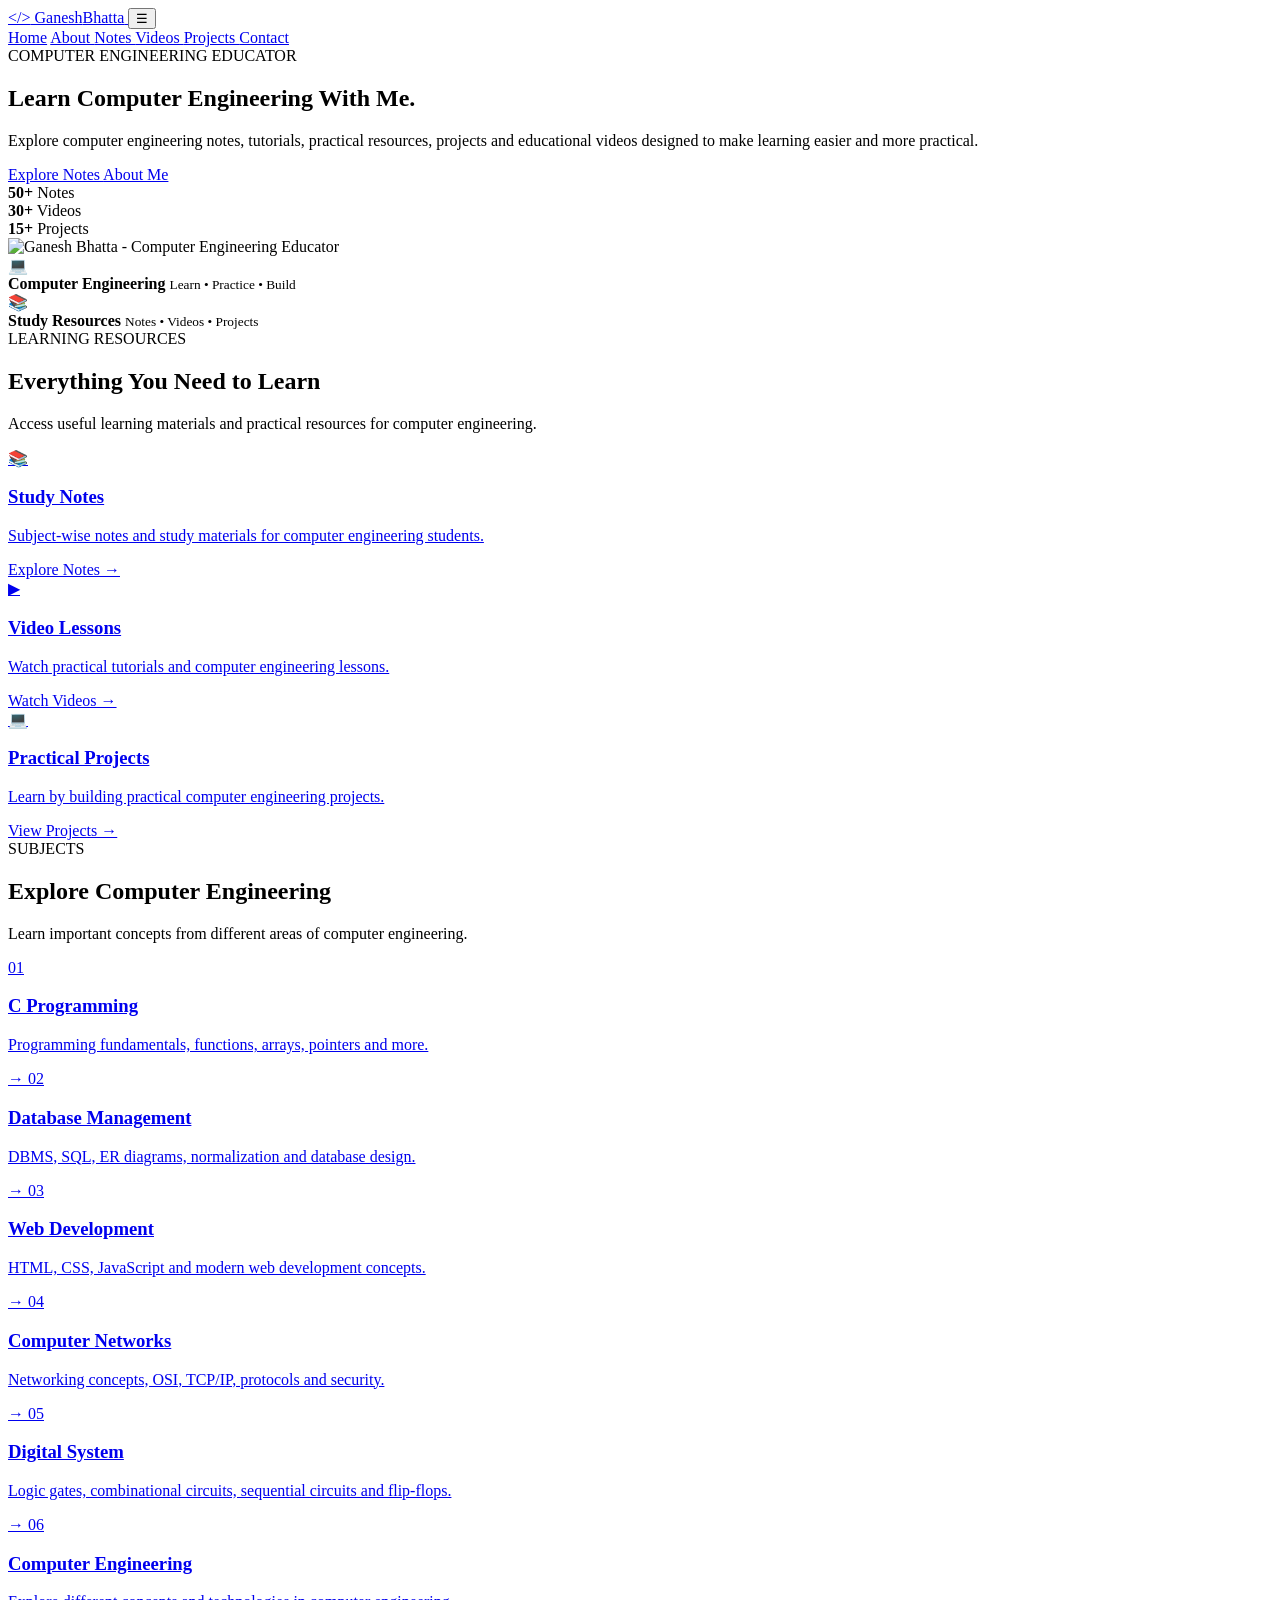
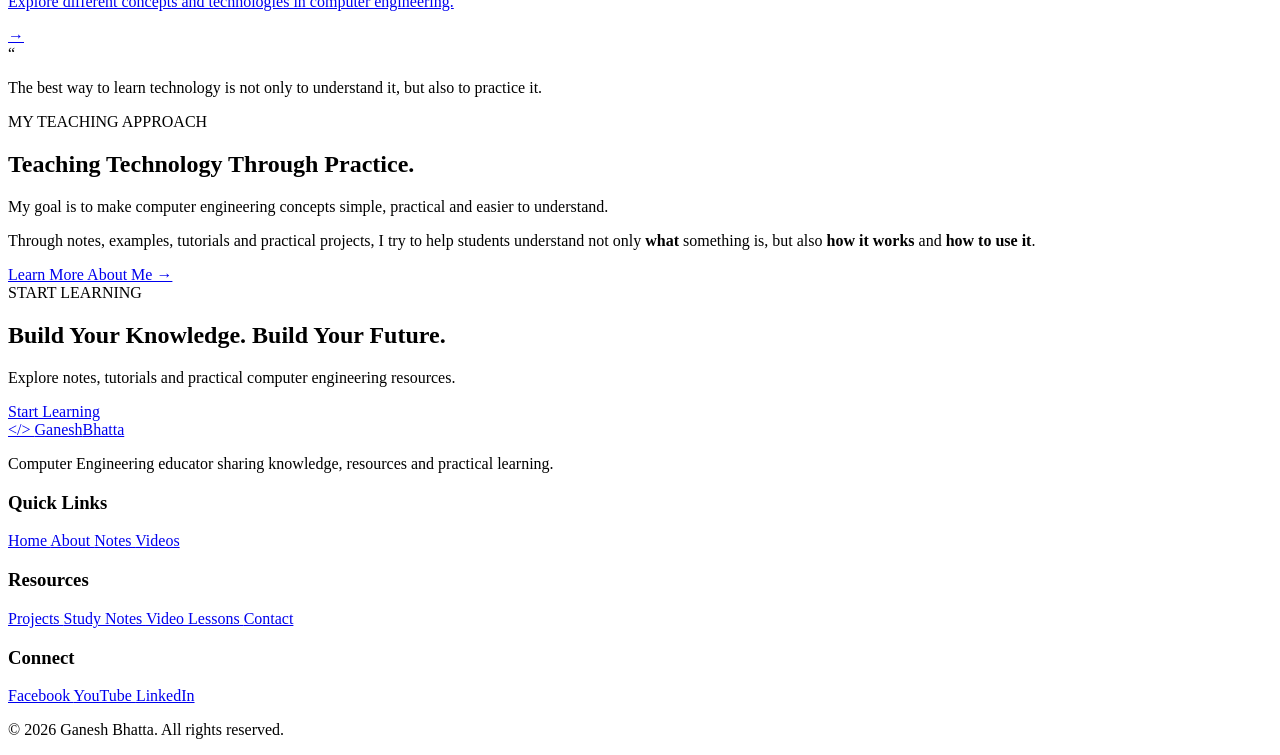
==== index.html @ 10185036 "Add files via upload" ====
<!DOCTYPE html>
<html lang="en">
<head>
    <meta charset="UTF-8">
    <meta name="viewport" content="width=device-width, initial-scale=1.0">

    <title>Ganesh Bhatta | Computer Engineering Educator</title>

    <meta name="description"
          content="Official website of Ganesh Bhatta, Computer Engineering Educator. Explore notes, tutorials, projects, videos and learning resources.">

    <link rel="stylesheet" href="css/style.css">
</head>

<body>

   <!-- =========================================
         HEADER
    ========================================= -->

    <header class="site-header">

        <div class="container header-inner">

            <a href="index.html" class="logo">
                <span class="logo-mark">&lt;/&gt;</span>
                Ganesh<span>Bhatta</span>
            </a>

            <button class="menu-btn" id="menuBtn">
                ☰
            </button>

            <nav class="main-nav" id="mainNav">

                <a href="index.html" class="active">Home</a>

                <a href="about.html" >
                    About
                </a>

                <a href="notes.html">
                    Notes
                </a>

                <a href="videos.html">
                    Videos
                </a>

                <a href="projects.html">
                    Projects
                </a>

                <a href="contact.html">
                    Contact
                </a>

            </nav>

        </div>

    </header>


    <!-- =========================================


    <!-- =========================================


        </div>

    </header>



    <!-- ================= HERO SECTION ================= -->

    <main>

        <section class="hero">

            <div class="container hero-container">


                <!-- Hero Content -->

                <div class="hero-content">

                    <div class="hero-label">
                        COMPUTER ENGINEERING EDUCATOR
                    </div>


                    <h1>
                        Learn Computer
                        <span>Engineering</span>
                        With Me.
                    </h1>


                    <p class="hero-description">
                        Explore computer engineering notes, tutorials,
                        practical resources, projects and educational
                        videos designed to make learning easier and
                        more practical.
                    </p>


                    <!-- Hero Buttons -->

                    <div class="hero-buttons">

                        <a href="notes.html" class="btn btn-primary">
                            Explore Notes
                        </a>

                        <a href="about.html" class="btn btn-secondary">
                            About Me
                        </a>

                    </div>


                    <!-- Statistics -->

                    <div class="hero-stats">

                        <div class="stat-item">

                            <strong>50+</strong>

                            <span>Notes</span>

                        </div>


                        <div class="stat-item">

                            <strong>30+</strong>

                            <span>Videos</span>

                        </div>


                        <div class="stat-item">

                            <strong>15+</strong>

                            <span>Projects</span>

                        </div>

                    </div>

                </div>



                <!-- ================= PROFILE IMAGE ================= -->

                <div class="hero-profile">

                    <!-- Decorative glow -->

                    <div class="profile-glow"></div>


                    <!-- Profile Image -->

                    <div class="profile-image-wrapper">

                        <img
                            src="images/Profile.JPEG"
                            alt="Ganesh Bhatta - Computer Engineering Educator"
                        >

                    </div>


                    <!-- Top Floating Card -->

                    <div class="profile-badge badge-top">

                        <div class="badge-icon">
                            💻
                        </div>

                        <div class="badge-content">

                            <strong>
                                Computer Engineering
                            </strong>

                            <small>
                                Learn • Practice • Build
                            </small>

                        </div>

                    </div>


                    <!-- Bottom Floating Card -->

                    <div class="profile-badge badge-bottom">

                        <div class="badge-icon">
                            📚
                        </div>

                        <div class="badge-content">

                            <strong>
                                Study Resources
                            </strong>

                            <small>
                                Notes • Videos • Projects
                            </small>

                        </div>

                    </div>


                </div>

            </div>

        </section>



        <!-- ================= LEARNING RESOURCES ================= -->

        <section class="resources-section">

            <div class="container">

                <div class="section-heading">

                    <span>
                        LEARNING RESOURCES
                    </span>

                    <h2>
                        Everything You Need to Learn
                    </h2>

                    <p>
                        Access useful learning materials and practical
                        resources for computer engineering.
                    </p>

                </div>



                <div class="resource-grid">


                    <!-- Notes -->

                    <a href="notes.html" class="resource-card">

                        <div class="resource-icon">
                            📚
                        </div>

                        <h3>
                            Study Notes
                        </h3>

                        <p>
                            Subject-wise notes and study materials
                            for computer engineering students.
                        </p>

                        <span class="resource-link">
                            Explore Notes →
                        </span>

                    </a>



                    <!-- Videos -->

                    <a href="videos.html" class="resource-card">

                        <div class="resource-icon">
                            ▶
                        </div>

                        <h3>
                            Video Lessons
                        </h3>

                        <p>
                            Watch practical tutorials and
                            computer engineering lessons.
                        </p>

                        <span class="resource-link">
                            Watch Videos →
                        </span>

                    </a>



                    <!-- Projects -->

                    <a href="projects.html" class="resource-card">

                        <div class="resource-icon">
                            💻
                        </div>

                        <h3>
                            Practical Projects
                        </h3>

                        <p>
                            Learn by building practical computer
                            engineering projects.
                        </p>

                        <span class="resource-link">
                            View Projects →
                        </span>

                    </a>

                </div>

            </div>

        </section>



        <!-- ================= SUBJECTS ================= -->

        <section class="subjects-section">

            <div class="container">

                <div class="section-heading">

                    <span>
                        SUBJECTS
                    </span>

                    <h2>
                        Explore Computer Engineering
                    </h2>

                    <p>
                        Learn important concepts from different areas
                        of computer engineering.
                    </p>

                </div>



                <div class="subject-grid">


                    <a href="notes.html" class="subject-card">

                        <span class="subject-number">
                            01
                        </span>

                        <h3>
                            C Programming
                        </h3>

                        <p>
                            Programming fundamentals,
                            functions, arrays, pointers and more.
                        </p>

                        <span class="subject-arrow">
                            →
                        </span>

                    </a>



                    <a href="notes.html" class="subject-card">

                        <span class="subject-number">
                            02
                        </span>

                        <h3>
                            Database Management
                        </h3>

                        <p>
                            DBMS, SQL, ER diagrams,
                            normalization and database design.
                        </p>

                        <span class="subject-arrow">
                            →
                        </span>

                    </a>



                    <a href="notes.html" class="subject-card">

                        <span class="subject-number">
                            03
                        </span>

                        <h3>
                            Web Development
                        </h3>

                        <p>
                            HTML, CSS, JavaScript and
                            modern web development concepts.
                        </p>

                        <span class="subject-arrow">
                            →
                        </span>

                    </a>



                    <a href="notes.html" class="subject-card">

                        <span class="subject-number">
                            04
                        </span>

                        <h3>
                            Computer Networks
                        </h3>

                        <p>
                            Networking concepts, OSI,
                            TCP/IP, protocols and security.
                        </p>

                        <span class="subject-arrow">
                            →
                        </span>

                    </a>



                    <a href="notes.html" class="subject-card">

                        <span class="subject-number">
                            05
                        </span>

                        <h3>
                            Digital System
                        </h3>

                        <p>
                            Logic gates, combinational circuits,
                            sequential circuits and flip-flops.
                        </p>

                        <span class="subject-arrow">
                            →
                        </span>

                    </a>



                    <a href="notes.html" class="subject-card">

                        <span class="subject-number">
                            06
                        </span>

                        <h3>
                            Computer Engineering
                        </h3>

                        <p>
                            Explore different concepts and
                            technologies in computer engineering.
                        </p>

                        <span class="subject-arrow">
                            →
                        </span>

                    </a>

                </div>

            </div>

        </section>



        <!-- ================= ABOUT / TEACHING ================= -->

        <section class="teaching-section">

            <div class="container teaching-container">


                <div class="teaching-quote">

                    <div class="quote-mark">
                        “
                    </div>

                    <p>
                        The best way to learn technology is not
                        only to understand it, but also to practice it.
                    </p>

                </div>



                <div class="teaching-content">

                    <span class="section-label">
                        MY TEACHING APPROACH
                    </span>

                    <h2>
                        Teaching Technology
                        Through Practice.
                    </h2>

                    <p>
                        My goal is to make computer engineering
                        concepts simple, practical and easier to
                        understand.
                    </p>

                    <p>
                        Through notes, examples, tutorials and
                        practical projects, I try to help students
                        understand not only <strong>what</strong>
                        something is, but also
                        <strong>how it works</strong> and
                        <strong>how to use it</strong>.
                    </p>

                    <a href="about.html" class="text-link">
                        Learn More About Me →
                    </a>

                </div>

            </div>

        </section>



        <!-- ================= CTA ================= -->

        <section class="cta-section">

            <div class="container cta-container">

                <div>

                    <span class="section-label">
                        START LEARNING
                    </span>

                    <h2>
                        Build Your Knowledge.
                        <span>Build Your Future.</span>
                    </h2>

                    <p>
                        Explore notes, tutorials and practical
                        computer engineering resources.
                    </p>

                </div>


                <a href="notes.html" class="btn btn-primary">
                    Start Learning
                </a>

            </div>

        </section>

    </main>



    <!-- ================= FOOTER ================= -->

    <footer class="site-footer">

        <div class="container footer-container">


            <!-- Footer Brand -->

            <div class="footer-brand">

                <a href="index.html" class="logo">

                    <span class="logo-mark">
                        &lt;/&gt;
                    </span>

                    <span class="logo-text">
                        Ganesh<span>Bhatta</span>
                    </span>

                </a>

                <p>
                    Computer Engineering educator sharing
                    knowledge, resources and practical learning.
                </p>

            </div>



            <!-- Quick Links -->

            <div class="footer-column">

                <h3>
                    Quick Links
                </h3>

                <a href="index.html">
                    Home
                </a>

                <a href="about.html">
                    About
                </a>

                <a href="notes.html">
                    Notes
                </a>

                <a href="videos.html">
                    Videos
                </a>

            </div>



            <!-- Resources -->

            <div class="footer-column">

                <h3>
                    Resources
                </h3>

                <a href="projects.html">
                    Projects
                </a>

                <a href="notes.html">
                    Study Notes
                </a>

                <a href="videos.html">
                    Video Lessons
                </a>

                <a href="contact.html">
                    Contact
                </a>

            </div>



            <!-- Connect -->

            <div class="footer-column">

                <h3>
                    Connect
                </h3>

                <a href="#" target="_blank">
                    Facebook
                </a>

                <a href="#" target="_blank">
                    YouTube
                </a>

                <a href="#" target="_blank">
                    LinkedIn
                </a>

            </div>

        </div>



        <!-- Copyright -->

        <div class="footer-bottom">

            <div class="container">

                <p>
                    © 2026 Ganesh Bhatta. All rights reserved.
                </p>

            </div>

        </div>

    </footer>



    <!-- ================= JAVASCRIPT ================= -->

    <script src="js/script.js"></script>

</body>
</html>
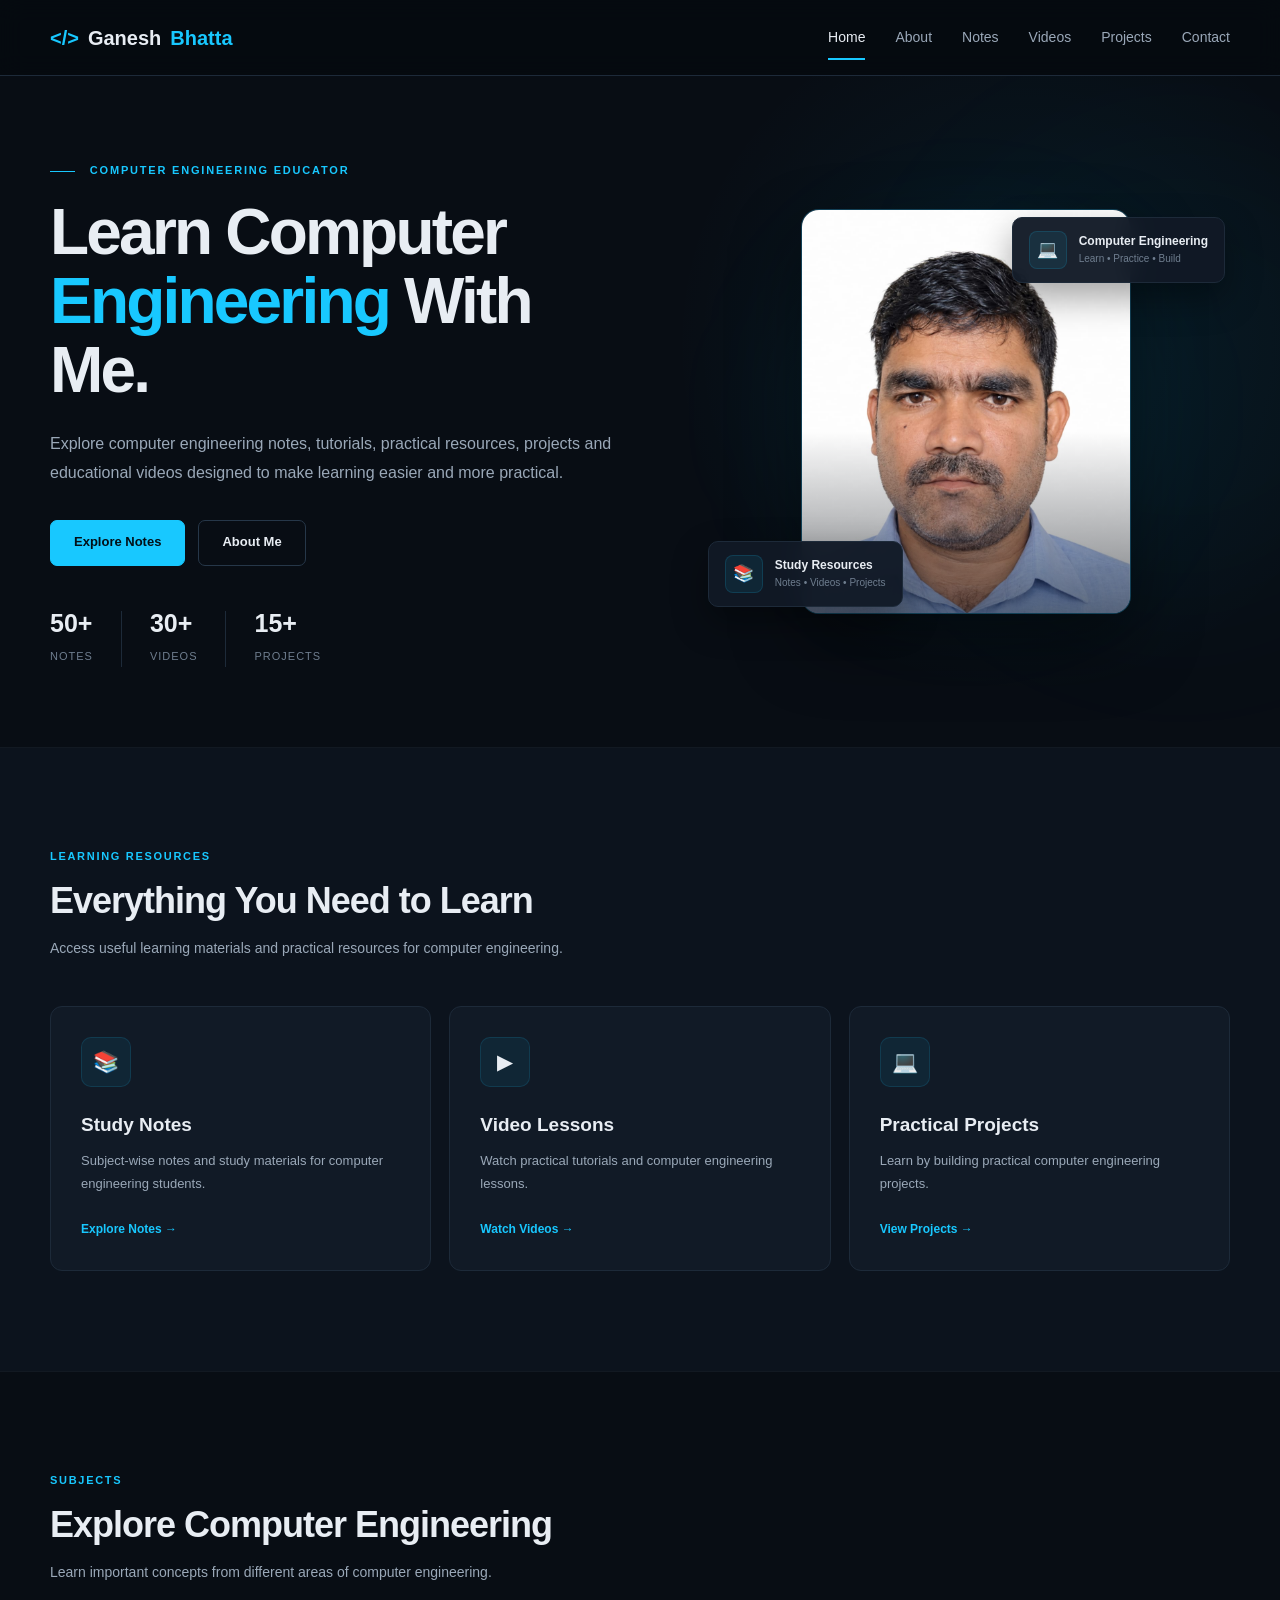
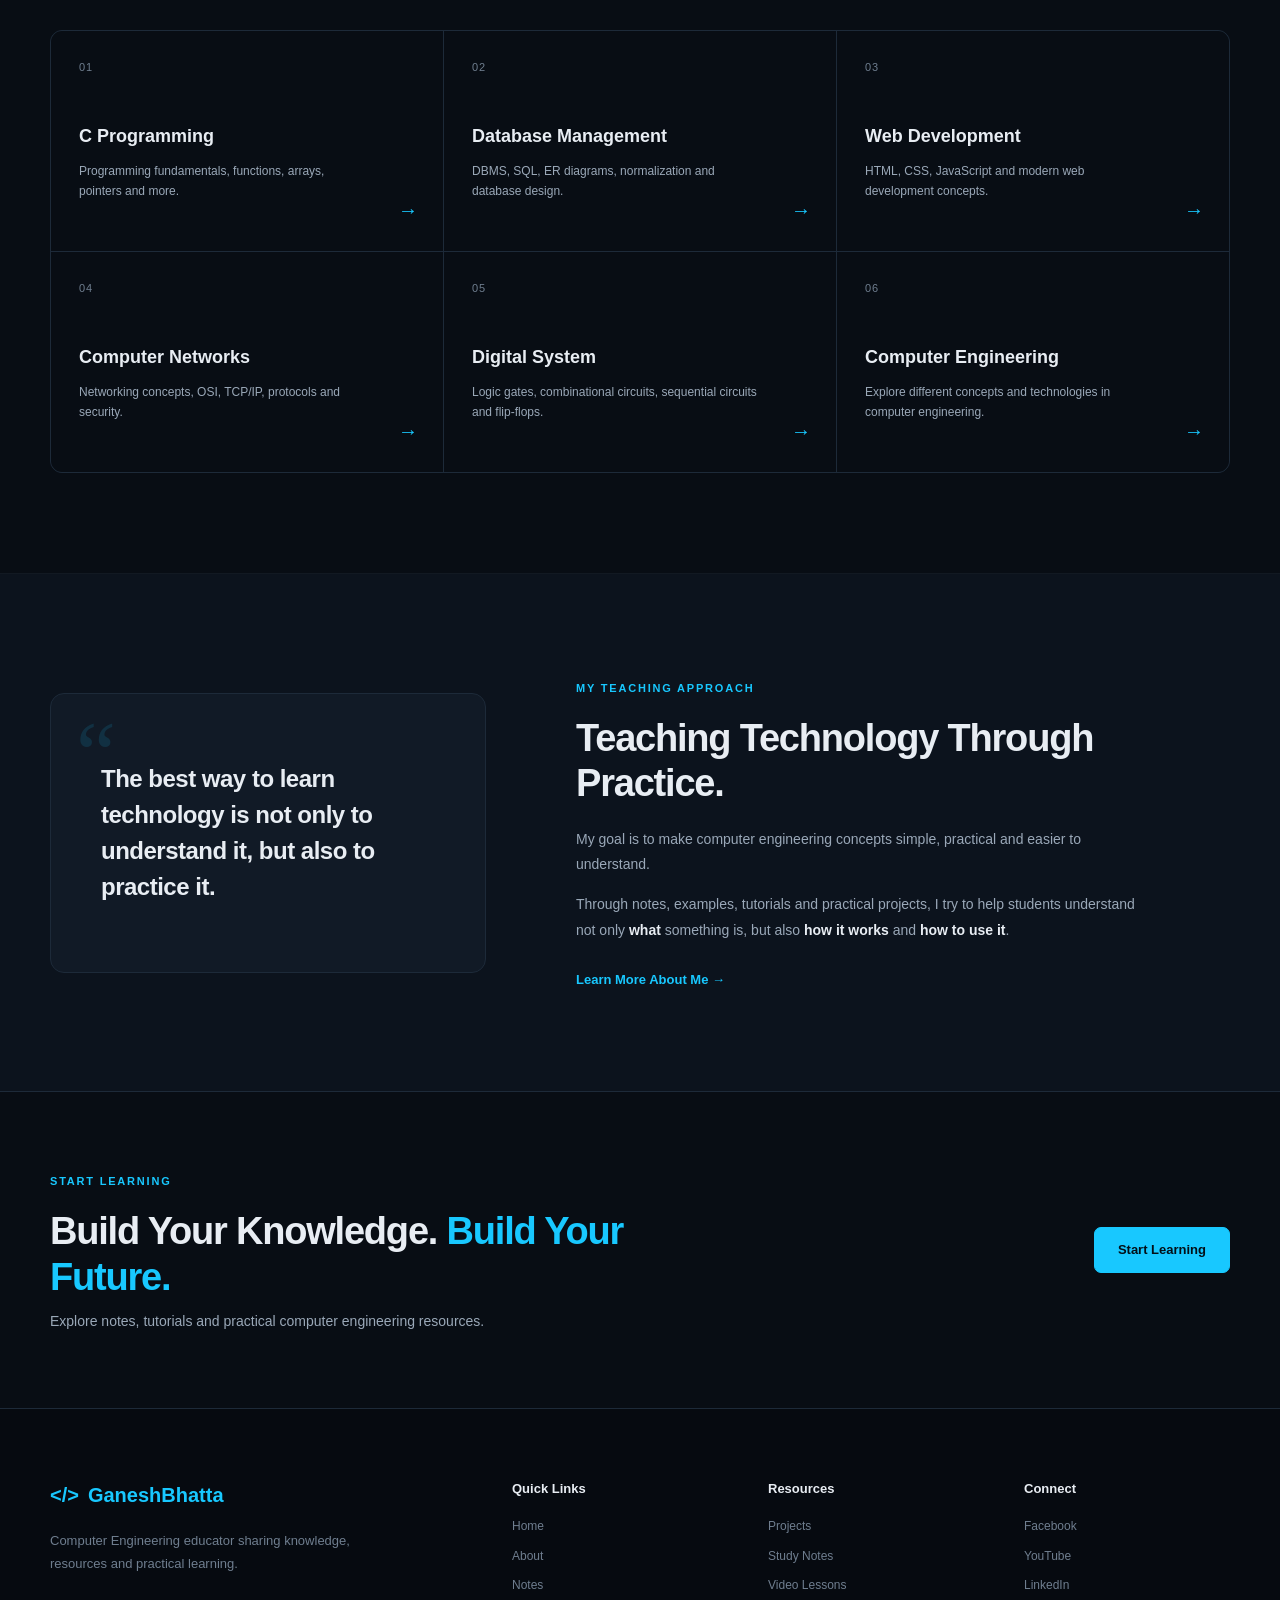
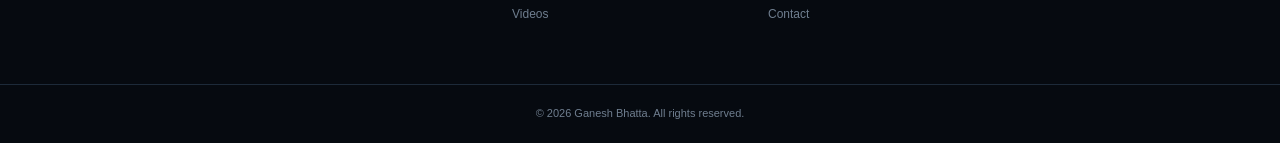
==== commit 47df4cbe: "Update index.html" ====
--- a/index.html
+++ b/index.html
@@ -172,7 +172,7 @@
                     <div class="profile-image-wrapper">
 
                         <img
-                            src="images/Profile.JPEG"
+                            src="images/Profile.jpeg"
                             alt="Ganesh Bhatta - Computer Engineering Educator"
                         >
 
@@ -748,4 +748,4 @@
     <script src="js/script.js"></script>
 
 </body>
-</html>+</html>
--- a/css/style.css
+++ b/css/style.css
@@ -0,0 +1,1879 @@
+/* =========================================================
+   GANESH BHATTA - PERSONAL EDUCATION WEBSITE
+   Main Dark Professional Theme
+========================================================= */
+
+
+/* =========================================================
+   1. ROOT VARIABLES
+========================================================= */
+
+:root {
+
+    --bg-main: #080d14;
+    --bg-dark: #060a10;
+    --bg-section: #0c131d;
+
+    --bg-card: #111a26;
+    --bg-card-hover: #152231;
+
+    --border: #1d2a39;
+    --border-light: #263749;
+
+    --text: #e8edf3;
+    --text-light: #9aa8b8;
+    --text-muted: #6f7e8f;
+
+    --accent: #18c8ff;
+    --accent-dark: #0ca4d3;
+
+    --max-width: 1180px;
+
+    --header-height: 76px;
+
+    --transition: 0.3s ease;
+}
+
+
+/* =========================================================
+   2. RESET
+========================================================= */
+
+* {
+    margin: 0;
+    padding: 0;
+    box-sizing: border-box;
+}
+
+
+html {
+    scroll-behavior: smooth;
+}
+
+
+body {
+    font-family:
+        "Segoe UI",
+        Arial,
+        Helvetica,
+        sans-serif;
+
+    background: var(--bg-main);
+
+    color: var(--text);
+
+    line-height: 1.6;
+
+    overflow-x: hidden;
+}
+
+
+img {
+    max-width: 100%;
+    display: block;
+}
+
+
+a {
+    text-decoration: none;
+    color: inherit;
+}
+
+
+button {
+    font-family: inherit;
+}
+
+
+.container {
+    width: min(
+        calc(100% - 40px),
+        var(--max-width)
+    );
+
+    margin: 0 auto;
+}
+
+
+/* =========================================================
+   3. HEADER
+========================================================= *//* =========================================
+   HEADER
+========================================= */
+
+.site-header {
+    position: sticky;
+    top: 0;
+    z-index: 1000;
+    height: 76px;
+    background: rgba(6, 10, 16, 0.92);
+    backdrop-filter: blur(12px);
+    border-bottom: 1px solid var(--border);
+}
+
+.header-inner {
+    height: 100%;
+    display: flex;
+    align-items: center;
+    justify-content: space-between;
+}
+
+/* LOGO */
+
+.logo {
+    display: flex;
+    align-items: center;
+    gap: 9px;
+    color: var(--text);
+    font-size: 20px;
+    font-weight: 700;
+    text-decoration: none;
+    white-space: nowrap;
+}
+
+.logo span:last-child {
+    color: var(--accent);
+}
+
+.logo-mark {
+    color: var(--accent);
+    font-weight: 700;
+}
+
+
+/* NAVIGATION */
+
+.main-nav {
+    display: flex;
+    align-items: center;
+    justify-content: flex-end;
+    gap: 30px;
+    margin-left: auto;
+}
+
+.main-nav a {
+    position: relative;
+    color: var(--text-light);
+    font-size: 14px;
+    font-weight: 500;
+    text-decoration: none;
+    padding: 28px 0;
+    transition: color 0.3s ease;
+}
+
+.main-nav a:hover,
+.main-nav a.active {
+    color: var(--text);
+}
+
+.main-nav a.active::after {
+    content: "";
+    position: absolute;
+    left: 0;
+    right: 0;
+    bottom: 17px;
+    height: 2px;
+    background: var(--accent);
+}
+
+
+/* MOBILE MENU BUTTON */
+
+.menu-btn {
+    display: none;
+    background: none;
+    border: none;
+    color: var(--text);
+    font-size: 25px;
+    cursor: pointer;
+}
+
+/* =========================================================
+   4. HERO
+========================================================= */
+
+.hero {
+
+    position: relative;
+
+    min-height: 650px;
+
+    display: flex;
+
+    align-items: center;
+
+    overflow: hidden;
+
+    background:
+        radial-gradient(
+            circle at 80% 40%,
+            rgba(24, 200, 255, 0.07),
+            transparent 32%
+        );
+}
+
+
+.hero::before {
+
+    content: "";
+
+    position: absolute;
+
+    width: 500px;
+
+    height: 500px;
+
+    border-radius: 50%;
+
+    background:
+        rgba(24, 200, 255, 0.025);
+
+    filter: blur(80px);
+
+    right: -150px;
+
+    top: 50px;
+
+    pointer-events: none;
+}
+
+
+.hero-container {
+
+    display: grid;
+
+    grid-template-columns:
+        1.05fr
+        0.95fr;
+
+    align-items: center;
+
+    gap: 70px;
+
+    padding:
+        80px 0;
+}
+
+
+/* =========================================================
+   HERO CONTENT
+========================================================= */
+
+.hero-content {
+
+    position: relative;
+
+    z-index: 2;
+}
+
+
+.hero-label,
+.section-label {
+
+    display: inline-block;
+
+    color: var(--accent);
+
+    font-size: 11px;
+
+    font-weight: 700;
+
+    letter-spacing: 1.8px;
+
+    margin-bottom: 18px;
+}
+
+
+.hero-label::before {
+
+    content: "";
+
+    display: inline-block;
+
+    width: 25px;
+
+    height: 1px;
+
+    background: var(--accent);
+
+    vertical-align: middle;
+
+    margin-right: 10px;
+}
+
+
+.hero h1 {
+
+    max-width: 680px;
+
+    font-size: clamp(
+        42px,
+        5vw,
+        68px
+    );
+
+    line-height: 1.08;
+
+    letter-spacing: -2.8px;
+
+    font-weight: 750;
+
+    margin-bottom: 25px;
+}
+
+
+.hero h1 span {
+
+    color: var(--accent);
+}
+
+
+.hero-description {
+
+    max-width: 610px;
+
+    color: var(--text-light);
+
+    font-size: 16px;
+
+    line-height: 1.8;
+
+    margin-bottom: 32px;
+}
+
+
+/* =========================================================
+   HERO BUTTONS
+========================================================= */
+
+.hero-buttons {
+
+    display: flex;
+
+    align-items: center;
+
+    gap: 13px;
+
+    margin-bottom: 45px;
+}
+
+
+.btn {
+
+    display: inline-flex;
+
+    align-items: center;
+
+    justify-content: center;
+
+    min-height: 46px;
+
+    padding: 0 23px;
+
+    border-radius: 7px;
+
+    font-size: 13px;
+
+    font-weight: 650;
+
+    transition:
+        transform var(--transition),
+        background var(--transition),
+        border-color var(--transition);
+}
+
+
+.btn:hover {
+
+    transform: translateY(-2px);
+}
+
+
+.btn-primary {
+
+    background: var(--accent);
+
+    color: #031018;
+
+    border:
+        1px solid
+        var(--accent);
+}
+
+
+.btn-primary:hover {
+
+    background: #42d4ff;
+}
+
+
+.btn-secondary {
+
+    color: var(--text);
+
+    border:
+        1px solid
+        var(--border-light);
+
+    background: transparent;
+}
+
+
+.btn-secondary:hover {
+
+    border-color: var(--accent);
+
+    color: var(--accent);
+}
+
+
+/* =========================================================
+   HERO STATISTICS
+========================================================= */
+
+.hero-stats {
+
+    display: flex;
+
+    align-items: center;
+
+    gap: 0;
+}
+
+
+.stat-item {
+
+    padding:
+        0 28px;
+
+    border-left:
+        1px solid
+        var(--border);
+}
+
+
+.stat-item:first-child {
+
+    padding-left: 0;
+
+    border-left: none;
+}
+
+
+.stat-item strong {
+
+    display: block;
+
+    color: var(--text);
+
+    font-size: 25px;
+
+    line-height: 1;
+
+    margin-bottom: 6px;
+}
+
+
+.stat-item span {
+
+    color: var(--text-muted);
+
+    font-size: 11px;
+
+    text-transform: uppercase;
+
+    letter-spacing: 1px;
+}
+
+
+/* =========================================================
+   5. HERO PROFILE IMAGE
+========================================================= */
+
+.hero-profile {
+
+    position: relative;
+
+    width: 100%;
+
+    height: 500px;
+
+    display: flex;
+
+    align-items: center;
+
+    justify-content: center;
+
+    z-index: 1;
+}
+
+
+/* Background glow */
+
+.profile-glow {
+
+    position: absolute;
+
+    width: 330px;
+
+    height: 330px;
+
+    border-radius: 50%;
+
+    background:
+        rgba(24, 200, 255, 0.08);
+
+    filter: blur(65px);
+
+    pointer-events: none;
+}
+
+
+/* Image container */
+
+.profile-image-wrapper {
+
+    position: relative;
+
+    z-index: 2;
+
+    width: 330px;
+
+    height: 405px;
+
+    overflow: hidden;
+
+    border-radius: 18px;
+
+    border:
+        1px solid
+        rgba(24, 200, 255, 0.22);
+
+    background: var(--bg-card);
+
+    box-shadow:
+        0 30px 70px
+        rgba(0, 0, 0, 0.45);
+}
+
+
+/* Image */
+
+.profile-image-wrapper img {
+
+    width: 100%;
+
+    height: 100%;
+
+    object-fit: cover;
+
+    object-position: center top;
+
+    transition:
+        transform 0.6s ease;
+}
+
+
+.profile-image-wrapper:hover img {
+
+    transform: scale(1.03);
+}
+
+
+/* Image bottom gradient */
+
+.profile-image-wrapper::after {
+
+    content: "";
+
+    position: absolute;
+
+    inset: 0;
+
+    background:
+        linear-gradient(
+            to bottom,
+            transparent 55%,
+            rgba(8, 13, 20, 0.55)
+        );
+
+    pointer-events: none;
+}
+
+
+/* =========================================================
+   PROFILE FLOATING CARDS
+========================================================= */
+
+.profile-badge {
+
+    position: absolute;
+
+    z-index: 5;
+
+    display: flex;
+
+    align-items: center;
+
+    gap: 12px;
+
+    padding: 13px 16px;
+
+    background:
+        rgba(17, 26, 38, 0.96);
+
+    border:
+        1px solid
+        var(--border);
+
+    border-radius: 10px;
+
+    box-shadow:
+        0 15px 35px
+        rgba(0, 0, 0, 0.35);
+
+    backdrop-filter: blur(12px);
+
+    transition:
+        transform var(--transition);
+}
+
+
+.profile-badge:hover {
+
+    transform: translateY(-4px);
+}
+
+
+.badge-top {
+
+    top: 55px;
+
+    right: 5px;
+}
+
+
+.badge-bottom {
+
+    bottom: 55px;
+
+    left: 5px;
+}
+
+
+.badge-icon {
+
+    width: 38px;
+
+    height: 38px;
+
+    display: flex;
+
+    align-items: center;
+
+    justify-content: center;
+
+    border-radius: 8px;
+
+    background:
+        rgba(24, 200, 255, 0.08);
+
+    border:
+        1px solid
+        rgba(24, 200, 255, 0.15);
+
+    font-size: 17px;
+}
+
+
+.badge-content strong {
+
+    display: block;
+
+    color: var(--text);
+
+    font-size: 12px;
+
+    line-height: 1.3;
+
+    margin-bottom: 3px;
+}
+
+
+.badge-content small {
+
+    display: block;
+
+    color: var(--text-muted);
+
+    font-size: 10px;
+
+    line-height: 1.3;
+}
+
+
+/* =========================================================
+   6. SECTION COMMON
+========================================================= */
+
+.resources-section,
+.subjects-section,
+.teaching-section {
+
+    padding: 100px 0;
+}
+
+
+.resources-section {
+
+    background: var(--bg-section);
+
+    border-top:
+        1px solid
+        rgba(255,255,255,0.025);
+
+    border-bottom:
+        1px solid
+        rgba(255,255,255,0.025);
+}
+
+
+.section-heading {
+
+    max-width: 650px;
+
+    margin-bottom: 45px;
+}
+
+
+.section-heading > span {
+
+    display: block;
+
+    color: var(--accent);
+
+    font-size: 11px;
+
+    font-weight: 700;
+
+    letter-spacing: 1.7px;
+
+    margin-bottom: 13px;
+}
+
+
+.section-heading h2 {
+
+    font-size: 36px;
+
+    line-height: 1.2;
+
+    letter-spacing: -1px;
+
+    margin-bottom: 14px;
+}
+
+
+.section-heading p {
+
+    color: var(--text-light);
+
+    font-size: 14px;
+
+    line-height: 1.8;
+}
+
+
+/* =========================================================
+   7. RESOURCE CARDS
+========================================================= */
+
+.resource-grid {
+
+    display: grid;
+
+    grid-template-columns:
+        repeat(3, 1fr);
+
+    gap: 18px;
+}
+
+
+.resource-card {
+
+    position: relative;
+
+    padding: 30px;
+
+    background: var(--bg-card);
+
+    border:
+        1px solid
+        var(--border);
+
+    border-radius: 12px;
+
+    transition:
+        transform var(--transition),
+        border-color var(--transition),
+        background var(--transition);
+}
+
+
+.resource-card:hover {
+
+    transform: translateY(-5px);
+
+    background: var(--bg-card-hover);
+
+    border-color:
+        rgba(24, 200, 255, 0.35);
+}
+
+
+.resource-icon {
+
+    width: 50px;
+
+    height: 50px;
+
+    display: flex;
+
+    align-items: center;
+
+    justify-content: center;
+
+    border-radius: 10px;
+
+    background:
+        rgba(24, 200, 255, 0.07);
+
+    border:
+        1px solid
+        rgba(24, 200, 255, 0.13);
+
+    font-size: 21px;
+
+    margin-bottom: 23px;
+}
+
+
+.resource-card h3 {
+
+    font-size: 19px;
+
+    margin-bottom: 10px;
+}
+
+
+.resource-card p {
+
+    color: var(--text-light);
+
+    font-size: 13px;
+
+    line-height: 1.7;
+
+    margin-bottom: 20px;
+}
+
+
+.resource-link {
+
+    color: var(--accent);
+
+    font-size: 12px;
+
+    font-weight: 650;
+}
+
+
+/* =========================================================
+   8. SUBJECT SECTION
+========================================================= */
+
+.subjects-section {
+
+    background: var(--bg-main);
+}
+
+
+.subject-grid {
+
+    display: grid;
+
+    grid-template-columns:
+        repeat(3, 1fr);
+
+    gap: 1px;
+
+    background: var(--border);
+
+    border:
+        1px solid
+        var(--border);
+
+    border-radius: 12px;
+
+    overflow: hidden;
+}
+
+
+.subject-card {
+
+    position: relative;
+
+    min-height: 220px;
+
+    padding: 28px;
+
+    background: var(--bg-main);
+
+    transition:
+        background var(--transition);
+}
+
+
+.subject-card:hover {
+
+    background: var(--bg-card);
+}
+
+
+.subject-number {
+
+    display: block;
+
+    color: var(--text-muted);
+
+    font-size: 11px;
+
+    letter-spacing: 1px;
+
+    margin-bottom: 45px;
+}
+
+
+.subject-card h3 {
+
+    font-size: 18px;
+
+    margin-bottom: 10px;
+}
+
+
+.subject-card p {
+
+    max-width: 290px;
+
+    color: var(--text-light);
+
+    font-size: 12px;
+
+    line-height: 1.7;
+}
+
+
+.subject-arrow {
+
+    position: absolute;
+
+    right: 25px;
+
+    bottom: 25px;
+
+    color: var(--accent);
+
+    font-size: 20px;
+
+    transition:
+        transform var(--transition);
+}
+
+
+.subject-card:hover .subject-arrow {
+
+    transform: translateX(5px);
+}
+
+
+/* =========================================================
+   9. TEACHING SECTION
+========================================================= */
+
+.teaching-section {
+
+    background: var(--bg-section);
+
+    border-top:
+        1px solid
+        rgba(255,255,255,0.025);
+}
+
+
+.teaching-container {
+
+    display: grid;
+
+    grid-template-columns:
+        0.8fr
+        1.2fr;
+
+    align-items: center;
+
+    gap: 90px;
+}
+
+
+/* Quote */
+
+.teaching-quote {
+
+    position: relative;
+
+    min-height: 280px;
+
+    display: flex;
+
+    align-items: center;
+
+    padding: 50px;
+
+    background: var(--bg-card);
+
+    border:
+        1px solid
+        var(--border);
+
+    border-radius: 14px;
+}
+
+
+.quote-mark {
+
+    position: absolute;
+
+    top: 15px;
+
+    left: 25px;
+
+    color: rgba(24, 200, 255, 0.13);
+
+    font-size: 90px;
+
+    font-family: Georgia, serif;
+
+    line-height: 1;
+}
+
+
+.teaching-quote p {
+
+    position: relative;
+
+    z-index: 2;
+
+    color: var(--text);
+
+    font-size: 24px;
+
+    line-height: 1.5;
+
+    font-weight: 600;
+
+    letter-spacing: -0.5px;
+}
+
+
+/* Teaching content */
+
+.teaching-content {
+
+    max-width: 580px;
+}
+
+
+.teaching-content h2 {
+
+    font-size: 38px;
+
+    line-height: 1.2;
+
+    letter-spacing: -1.2px;
+
+    margin-bottom: 20px;
+}
+
+
+.teaching-content > p {
+
+    color: var(--text-light);
+
+    font-size: 14px;
+
+    line-height: 1.8;
+
+    margin-bottom: 15px;
+}
+
+
+.teaching-content strong {
+
+    color: var(--text);
+}
+
+
+.text-link {
+
+    display: inline-block;
+
+    margin-top: 12px;
+
+    color: var(--accent);
+
+    font-size: 13px;
+
+    font-weight: 650;
+}
+
+
+.text-link:hover {
+
+    text-decoration: underline;
+}
+
+
+/* =========================================================
+   10. CTA
+========================================================= */
+
+.cta-section {
+
+    padding: 75px 0;
+
+    background: var(--bg-main);
+
+    border-top:
+        1px solid
+        var(--border);
+
+    border-bottom:
+        1px solid
+        var(--border);
+}
+
+
+.cta-container {
+
+    display: flex;
+
+    align-items: center;
+
+    justify-content: space-between;
+
+    gap: 40px;
+}
+
+
+.cta-container h2 {
+
+    max-width: 700px;
+
+    font-size: 38px;
+
+    line-height: 1.2;
+
+    letter-spacing: -1.2px;
+
+    margin-bottom: 10px;
+}
+
+
+.cta-container h2 span {
+
+    color: var(--accent);
+}
+
+
+.cta-container p {
+
+    color: var(--text-light);
+
+    font-size: 14px;
+}
+
+
+/* =========================================================
+   11. FOOTER
+========================================================= */
+
+.site-footer {
+
+    background: var(--bg-dark);
+
+    padding-top: 70px;
+}
+
+
+.footer-container {
+
+    display: grid;
+
+    grid-template-columns:
+        2fr
+        1fr
+        1fr
+        1fr;
+
+    gap: 50px;
+
+    padding-bottom: 60px;
+}
+
+
+.footer-brand {
+
+    max-width: 330px;
+}
+
+
+.footer-brand .logo {
+
+    margin-bottom: 18px;
+}
+
+
+.footer-brand p {
+
+    color: var(--text-muted);
+
+    font-size: 13px;
+
+    line-height: 1.8;
+}
+
+
+.footer-column {
+
+    display: flex;
+
+    flex-direction: column;
+
+    gap: 10px;
+}
+
+
+.footer-column h3 {
+
+    color: var(--text);
+
+    font-size: 13px;
+
+    margin-bottom: 8px;
+}
+
+
+.footer-column a {
+
+    width: fit-content;
+
+    color: var(--text-muted);
+
+    font-size: 12px;
+
+    transition:
+        color var(--transition);
+}
+
+
+.footer-column a:hover {
+
+    color: var(--accent);
+}
+
+
+/* =========================================================
+   FOOTER BOTTOM
+========================================================= */
+
+.footer-bottom {
+
+    border-top:
+        1px solid
+        var(--border);
+
+    padding: 20px 0;
+}
+
+
+.footer-bottom p {
+
+    color: var(--text-muted);
+
+    font-size: 11px;
+
+    text-align: center;
+}
+
+
+/* =========================================================
+   12. RESPONSIVE - TABLET
+========================================================= */
+
+@media (max-width: 1000px) {
+
+
+    .container {
+
+        width: min(
+            calc(100% - 34px),
+            var(--max-width)
+        );
+    }
+
+
+    .main-nav {
+
+        gap: 20px;
+    }
+
+
+    .hero-container {
+
+        grid-template-columns:
+            1fr 0.8fr;
+
+        gap: 30px;
+    }
+
+
+    .hero h1 {
+
+        font-size: 50px;
+    }
+
+
+    .hero-profile {
+
+        height: 450px;
+    }
+
+
+    .profile-image-wrapper {
+
+        width: 290px;
+
+        height: 370px;
+    }
+
+
+    .badge-top {
+
+        right: -5px;
+
+        top: 45px;
+    }
+
+
+    .badge-bottom {
+
+        left: -5px;
+
+        bottom: 45px;
+    }
+
+
+    .resource-grid {
+
+        gap: 14px;
+    }
+
+
+    .teaching-container {
+
+        gap: 50px;
+    }
+
+
+    .teaching-content h2 {
+
+        font-size: 32px;
+    }
+
+
+    .footer-container {
+
+        gap: 30px;
+    }
+}
+
+
+/* =========================================================
+   13. RESPONSIVE - MOBILE NAV
+========================================================= */
+
+@media (max-width: 800px) {
+
+
+    :root {
+
+        --header-height: 68px;
+    }
+
+
+    .site-header {
+
+        height: var(--header-height);
+    }
+
+
+    .main-nav {
+
+        position: absolute;
+
+        top: var(--header-height);
+
+        left: 0;
+
+        right: 0;
+
+        display: none;
+
+        flex-direction: column;
+
+        align-items: stretch;
+
+        gap: 0;
+
+        padding: 10px 20px 18px;
+
+        background:
+            rgba(6, 10, 16, 0.98);
+
+        border-bottom:
+            1px solid
+            var(--border);
+
+        box-shadow:
+            0 15px 30px
+            rgba(0, 0, 0, 0.3);
+    }
+
+
+    .main-nav.show {
+
+        display: flex;
+    }
+
+
+    .main-nav a {
+
+        padding: 13px 5px;
+
+        border-bottom:
+            1px solid
+            rgba(255,255,255,0.04);
+    }
+
+
+    .main-nav a:last-child {
+
+        border-bottom: none;
+    }
+
+
+    .main-nav a.active::after {
+
+        display: none;
+    }
+
+
+    .menu-btn {
+
+        display: flex;
+
+        align-items: center;
+
+        justify-content: center;
+    }
+
+
+    .hero {
+
+        min-height: auto;
+    }
+
+
+    .hero-container {
+
+        grid-template-columns: 1fr;
+
+        padding: 70px 0 80px;
+
+        gap: 50px;
+    }
+
+
+    .hero-content {
+
+        text-align: center;
+    }
+
+
+    .hero-label::before {
+
+        display: none;
+    }
+
+
+    .hero h1 {
+
+        max-width: 700px;
+
+        margin-left: auto;
+
+        margin-right: auto;
+
+        font-size: clamp(
+            40px,
+            9vw,
+            54px
+        );
+    }
+
+
+    .hero-description {
+
+        margin-left: auto;
+
+        margin-right: auto;
+    }
+
+
+    .hero-buttons {
+
+        justify-content: center;
+    }
+
+
+    .hero-stats {
+
+        justify-content: center;
+    }
+
+
+    .hero-profile {
+
+        height: 440px;
+    }
+
+
+    .resource-grid {
+
+        grid-template-columns: 1fr;
+    }
+
+
+    .subject-grid {
+
+        grid-template-columns:
+            repeat(2, 1fr);
+    }
+
+
+    .teaching-container {
+
+        grid-template-columns: 1fr;
+
+        gap: 40px;
+    }
+
+
+    .teaching-content {
+
+        max-width: 100%;
+    }
+
+
+    .cta-container {
+
+        align-items: flex-start;
+
+        flex-direction: column;
+    }
+
+
+    .footer-container {
+
+        grid-template-columns:
+            repeat(2, 1fr);
+    }
+
+
+    .footer-brand {
+
+        grid-column: 1 / -1;
+
+        max-width: 500px;
+    }
+}
+
+
+/* =========================================================
+   14. RESPONSIVE - SMALL MOBILE
+========================================================= */
+
+@media (max-width: 560px) {
+
+
+    .container {
+
+        width: min(
+            calc(100% - 28px),
+            var(--max-width)
+        );
+    }
+
+
+    .hero-container {
+
+        padding-top: 55px;
+
+        padding-bottom: 65px;
+    }
+
+
+    .hero h1 {
+
+        font-size: 40px;
+
+        letter-spacing: -1.8px;
+    }
+
+
+    .hero-description {
+
+        font-size: 14px;
+    }
+
+
+    .hero-buttons {
+
+        flex-direction: column;
+
+        width: 100%;
+    }
+
+
+    .hero-buttons .btn {
+
+        width: 100%;
+    }
+
+
+    .hero-stats {
+
+        width: 100%;
+
+        justify-content: space-between;
+    }
+
+
+    .stat-item {
+
+        padding:
+            0 15px;
+    }
+
+
+    .stat-item strong {
+
+        font-size: 21px;
+    }
+
+
+    .stat-item span {
+
+        font-size: 9px;
+    }
+
+
+    /* Profile */
+
+    .hero-profile {
+
+        height: 400px;
+    }
+
+
+    .profile-image-wrapper {
+
+        width: 245px;
+
+        height: 320px;
+
+        border-radius: 15px;
+    }
+
+
+    .profile-glow {
+
+        width: 250px;
+
+        height: 250px;
+    }
+
+
+    .profile-badge {
+
+        padding: 9px 11px;
+
+        gap: 8px;
+    }
+
+
+    .badge-top {
+
+        top: 25px;
+
+        right: 0;
+    }
+
+
+    .badge-bottom {
+
+        bottom: 25px;
+
+        left: 0;
+    }
+
+
+    .badge-icon {
+
+        width: 32px;
+
+        height: 32px;
+
+        font-size: 14px;
+    }
+
+
+    .badge-content strong {
+
+        font-size: 10px;
+    }
+
+
+    .badge-content small {
+
+        font-size: 8px;
+    }
+
+
+    /* Sections */
+
+    .resources-section,
+    .subjects-section,
+    .teaching-section {
+
+        padding: 70px 0;
+    }
+
+
+    .section-heading {
+
+        margin-bottom: 32px;
+    }
+
+
+    .section-heading h2 {
+
+        font-size: 29px;
+    }
+
+
+    .resource-card {
+
+        padding: 25px;
+    }
+
+
+    .subject-grid {
+
+        grid-template-columns: 1fr;
+    }
+
+
+    .subject-card {
+
+        min-height: 190px;
+    }
+
+
+    .teaching-quote {
+
+        min-height: 230px;
+
+        padding: 35px;
+    }
+
+
+    .teaching-quote p {
+
+        font-size: 20px;
+    }
+
+
+    .teaching-content h2 {
+
+        font-size: 30px;
+    }
+
+
+    .cta-section {
+
+        padding: 60px 0;
+    }
+
+
+    .cta-container h2 {
+
+        font-size: 30px;
+    }
+
+
+    .footer-container {
+
+        grid-template-columns: 1fr;
+
+        gap: 35px;
+    }
+
+
+    .footer-brand {
+
+        grid-column: auto;
+    }
+}
+
+
+/* =========================================================
+   15. ACCESSIBILITY / SELECTION
+========================================================= */
+
+::selection {
+
+    background: var(--accent);
+
+    color: #031018;
+}
+
+
+:focus-visible {
+
+    outline:
+        2px solid
+        var(--accent);
+
+    outline-offset: 3px;
+}
